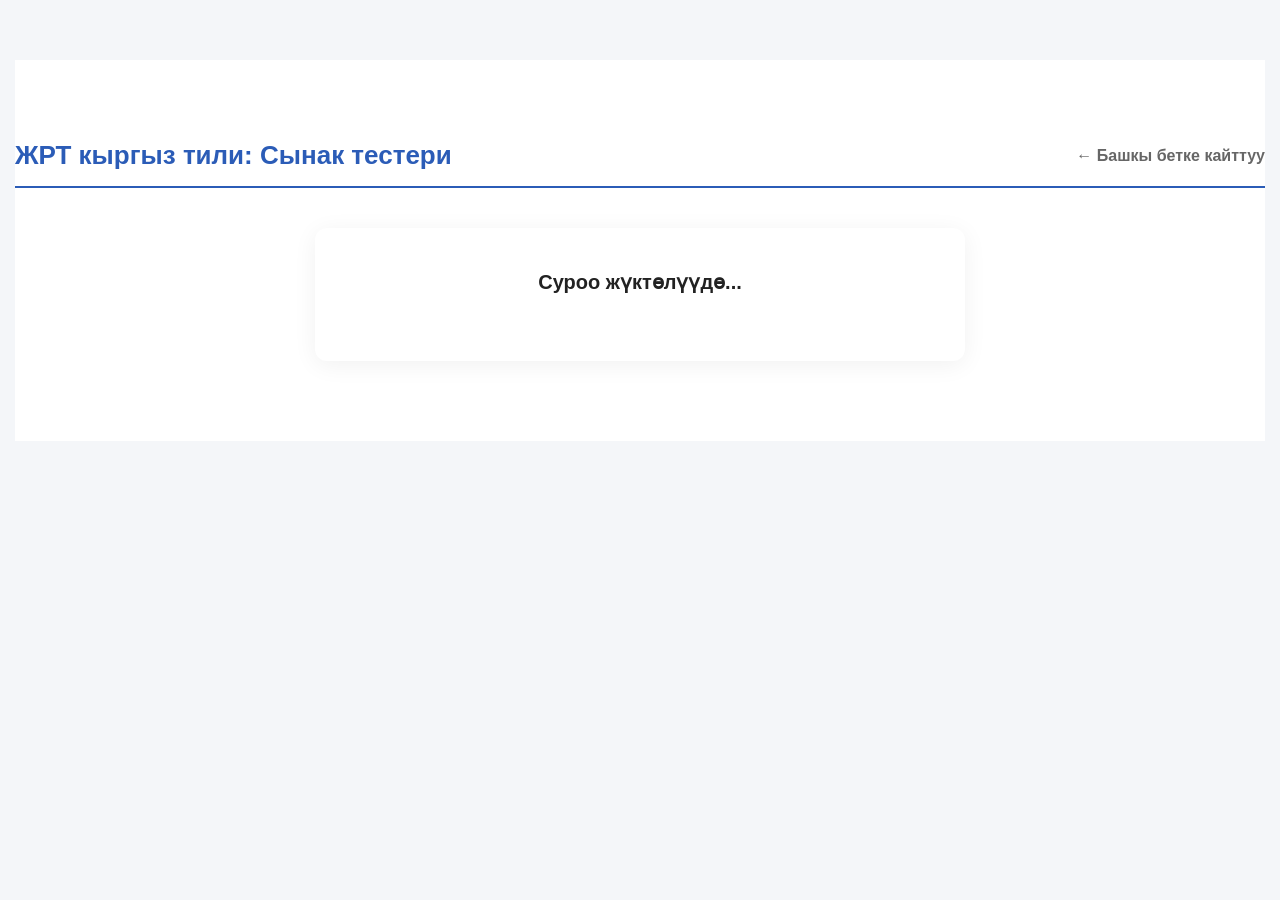
==== synamyk.html @ 16656dd0 "third commit" ====
<!DOCTYPE html>
<html lang="en">
<head>
    <meta charset="UTF-8">
    <meta name="viewport" content="width=device-width, initial-scale=1.0">
    <title>Synamyk</title>
    <link rel="stylesheet" href="./styles.css/index.css">
    <link rel="stylesheet" href="./styles.css/synamyk.css">
</head>
<body>
    <main class="test-page">
        <div class="container">
            <div class="synamyk__content">
                
                <div class="test-header">
                    <h1 class="test-title">ЖРТ кыргыз тили: Сынак тестери</h1>
                    <a href="index.html" class="back-link">← Башкы бетке кайттуу</a>
                </div>

                <div class="test-card">
                    <div id="test-image-container" class="test-card__image-box hidden"></div>
                    
                    <div id="test-question" class="test-card__question">Суроо жүктөлүүдө...</div>
                    
                    <div id="test-options" class="test-card__options">
                    </div>
                    
                    <div id="test-result" class="test-card__result hidden"></div>
                    <button id="next-btn" class="test-card__next-btn hidden">Кийинки суроо</button>
                </div>

            </div>
        </div>
    </main>

    <script src="./script.js"></script>
</body>
</html>
---- styles.css/index.css ----
@import url(./reset.css);
@import url(./global.css);
@import url(./root.css);
@import url(./style.css);
@import url(./adaptive.css);
---- styles.css/synamyk.css ----
.test-page { 
    padding: 60px 0; 
    background-color: #f4f6f9; 
    min-height: 100vh;
    font-family: 'Segoe UI', sans-serif;
}

.test-header { 
    display: flex; 
    justify-content: space-between; 
    align-items: center; 
    margin-bottom: 40px; 
    border-bottom: 2px solid #2b5cb7; 
    padding-bottom: 15px; 
}
.test-title { 
    color: #2b5cb7; 
    font-size: 26px; 
    font-weight: 700; 
}
.back-link { 
    color: #666; 
    text-decoration: none; 
    font-weight: 600; 
    transition: color 0.3s ease; 
}
.back-link:hover { 
    color: #2b5cb7; 
}

.test-card {
    background: #ffffff;
    max-width: 650px;
    margin: 0 auto;
    padding: 40px 30px;
    border-radius: 12px;
    box-shadow: 0 4px 25px rgba(0,0,0,0.06);
}

.test-card__image-box { margin-bottom: 25px; text-align: center; }
.test-card__img-question { max-width: 100%; border-radius: 6px; box-shadow: 0 2px 10px rgba(0,0,0,0.1); }
.test-card__question { font-size: 20px; font-weight: 600; margin-bottom: 25px; color: #222; line-height: 1.4; }
.test-card__options { display: flex; flex-direction: column; gap: 12px; }

.test-card__option-btn {
    padding: 16px 20px;
    font-size: 16px;
    background: #ffffff;
    border: 2px solid #eef0f3;
    border-radius: 8px;
    cursor: pointer;
    text-align: left;
    color: #222;
    
    transition: background-color 0.25s ease, border-color 0.25s ease, transform 0.1s ease;
}

.test-card__option-btn:hover:not([disabled]) { 
    border-color: #2b5cb7; 
    background-color: #f8faff;
}

.test-card__option-btn:active:not([disabled]) {
    transform: scale(0.98);
}

.test-card__option-btn--correct { 
    background-color: #d4edda !important; 
    border-color: #c3e6cb !important; 
    color: #155724 !important; 
    font-weight: 600; 
}
.test-card__option-btn--wrong { 
    background-color: #f8d7da !important; 
    border-color: #f5c6cb !important; 
    color: #721c24 !important; 
}

.test-card__next-btn {
    margin-top: 30px;
    width: 100%;
    padding: 14px;
    background: #2b5cb7;
    color: white;
    border: none;
    border-radius: 8px;
    font-size: 16px;
    font-weight: 600;
    cursor: pointer;
    transition: background-color 0.3s ease;
}
.test-card__next-btn:hover { background: #1e448a; }

.test-card__report { margin-top: 25px; display: flex; flex-direction: column; gap: 15px; }
.test-card__report-item { padding: 15px; border-radius: 8px; border-left: 5px solid; }
.report-correct { background: #e6f4ea; border-color: #34a853; color: #137333; }
.report-wrong { background: #fce8e6; border-color: #ea4335; color: #c5221f; }
.test-card__report-item p { margin-bottom: 5px; font-size: 15px; }
.badge { display: inline-block; padding: 2px 8px; background: rgba(0,0,0,0.08); border-radius: 4px; font-weight: 600; }
.badge--success { background: #34a853; color: white; }
.hidden { display: none !important; }
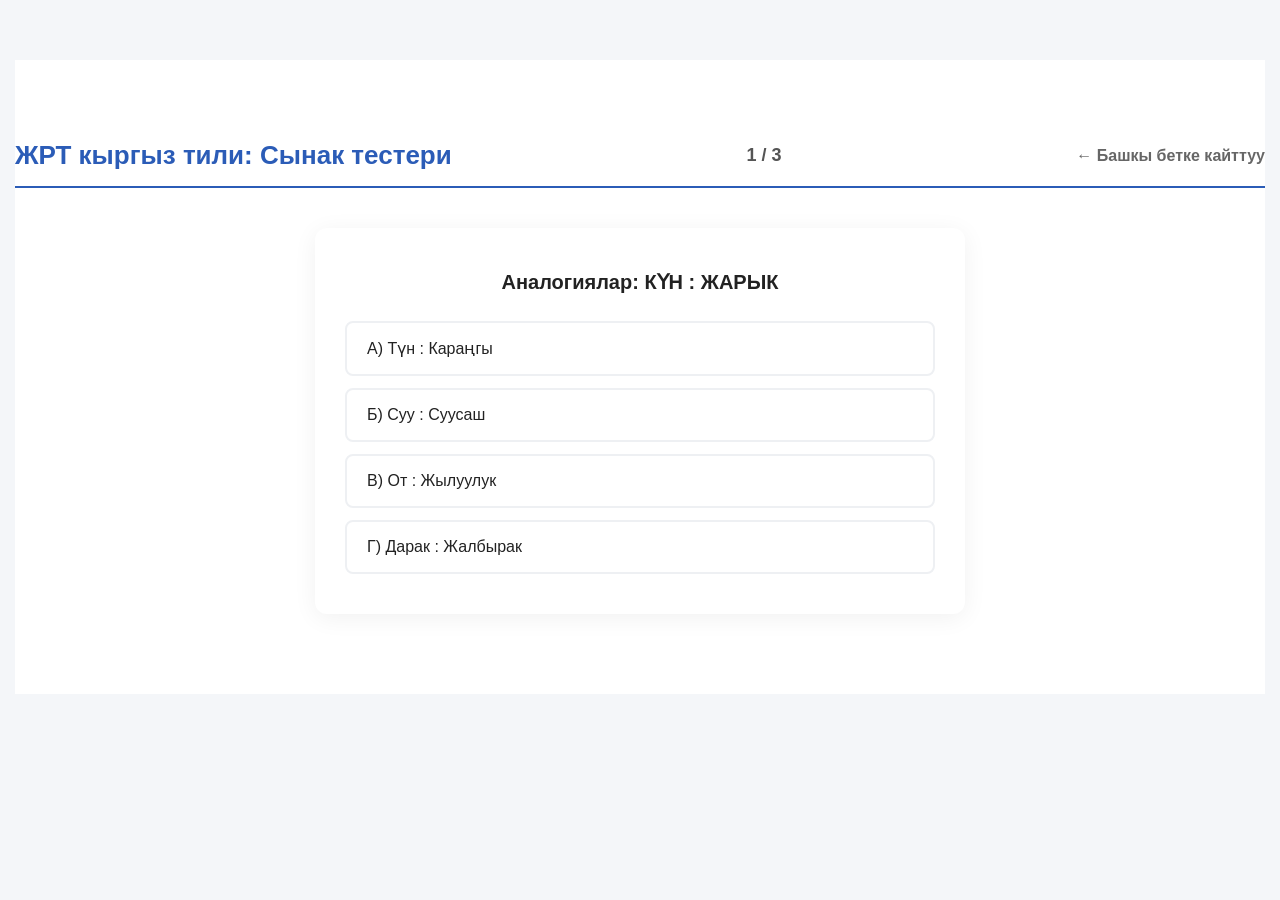
==== commit d0509540: "fourth commit" ====
--- a/synamyk.html
+++ b/synamyk.html
@@ -9,11 +9,14 @@
 </head>
 <body>
     <main class="test-page">
+        <!-- ==================== -->
         <div class="container">
+
             <div class="synamyk__content">
-                
+
                 <div class="test-header">
                     <h1 class="test-title">ЖРТ кыргыз тили: Сынак тестери</h1>
+                    <div class="test-progress"><span id="current-num">1</span> / <span id="total-num">0</span></div>
                     <a href="index.html" class="back-link">← Башкы бетке кайттуу</a>
                 </div>
 
@@ -22,14 +25,19 @@
                     
                     <div id="test-question" class="test-card__question">Суроо жүктөлүүдө...</div>
                     
-                    <div id="test-options" class="test-card__options">
+                    <div id="test-options" class="test-card__options"></div>
+                    
+                    <!-- Добавили кнопку WhatsApp внутрь блока результатов -->
+                    <div id="test-result" class="test-card__result hidden">
+                        <h2 id="result-score"></h2>
+                        <button id="whatsapp-btn" class="test-card__whatsapp-btn">Жыйынтыкты мугалимге жөнөтүү (WhatsApp)</button>
                     </div>
                     
-                    <div id="test-result" class="test-card__result hidden"></div>
                     <button id="next-btn" class="test-card__next-btn hidden">Кийинки суроо</button>
                 </div>
 
             </div>
+
         </div>
     </main>
 
--- a/styles.css/synamyk.css
+++ b/styles.css/synamyk.css
@@ -13,17 +13,26 @@
     border-bottom: 2px solid #2b5cb7; 
     padding-bottom: 15px; 
 }
+
 .test-title { 
     color: #2b5cb7; 
     font-size: 26px; 
     font-weight: 700; 
 }
+
+.test-progress {
+    font-size: 18px;
+    font-weight: 600;
+    color: #555;
+}
+
 .back-link { 
     color: #666; 
     text-decoration: none; 
     font-weight: 600; 
     transition: color 0.3s ease; 
 }
+
 .back-link:hover { 
     color: #2b5cb7; 
 }
@@ -37,12 +46,35 @@
     box-shadow: 0 4px 25px rgba(0,0,0,0.06);
 }
 
-.test-card__image-box { margin-bottom: 25px; text-align: center; }
-.test-card__img-question { max-width: 100%; border-radius: 6px; box-shadow: 0 2px 10px rgba(0,0,0,0.1); }
-.test-card__question { font-size: 20px; font-weight: 600; margin-bottom: 25px; color: #222; line-height: 1.4; }
-.test-card__options { display: flex; flex-direction: column; gap: 12px; }
+.test-card__image-box { 
+    margin-bottom: 25px; 
+    text-align: center; 
+}
 
+.test-card__img-question { 
+    max-width: 100%; 
+    border-radius: 6px; 
+    box-shadow: 0 2px 10px rgba(0,0,0,0.1); 
+}
+
+.test-card__question { 
+    font-size: 20px; 
+    font-weight: 600; 
+    margin-bottom: 25px; 
+    color: #222; 
+    line-height: 1.4; 
+}
+
+.test-card__options { 
+    display: flex; 
+    flex-direction: column; 
+    gap: 12px; 
+}
+
+/* Кнопки вариантов ответов */
 .test-card__option-btn {
+    display: block;
+    width: 100%;
     padding: 16px 20px;
     font-size: 16px;
     background: #ffffff;
@@ -51,7 +83,6 @@
     cursor: pointer;
     text-align: left;
     color: #222;
-    
     transition: background-color 0.25s ease, border-color 0.25s ease, transform 0.1s ease;
 }
 
@@ -64,18 +95,29 @@
     transform: scale(0.98);
 }
 
+/* Выбранный учеником ответ */
+.test-card__option-btn.selected {
+    background-color: #e3f2fd;
+    border-color: #2b5cb7;
+    color: #0d47a1;
+    font-weight: 600;
+}
+
+/* Стили подсветки при мгновенной проверке (если понадобятся) */
 .test-card__option-btn--correct { 
     background-color: #d4edda !important; 
     border-color: #c3e6cb !important; 
     color: #155724 !important; 
     font-weight: 600; 
 }
+
 .test-card__option-btn--wrong { 
     background-color: #f8d7da !important; 
     border-color: #f5c6cb !important; 
     color: #721c24 !important; 
 }
 
+/* Кнопки управления */
 .test-card__next-btn {
     margin-top: 30px;
     width: 100%;
@@ -89,13 +131,31 @@
     cursor: pointer;
     transition: background-color 0.3s ease;
 }
-.test-card__next-btn:hover { background: #1e448a; }
 
-.test-card__report { margin-top: 25px; display: flex; flex-direction: column; gap: 15px; }
-.test-card__report-item { padding: 15px; border-radius: 8px; border-left: 5px solid; }
-.report-correct { background: #e6f4ea; border-color: #34a853; color: #137333; }
-.report-wrong { background: #fce8e6; border-color: #ea4335; color: #c5221f; }
-.test-card__report-item p { margin-bottom: 5px; font-size: 15px; }
-.badge { display: inline-block; padding: 2px 8px; background: rgba(0,0,0,0.08); border-radius: 4px; font-weight: 600; }
-.badge--success { background: #34a853; color: white; }
-.hidden { display: none !important; }
+.test-card__next-btn:hover { 
+    background: #1e448a; 
+}
+
+/* Кнопка WhatsApp */
+.test-card__whatsapp-btn {
+    margin-top: 20px;
+    width: 100%;
+    padding: 14px;
+    background-color: #25D366;
+    color: white;
+    border: none;
+    border-radius: 8px;
+    font-size: 16px;
+    font-weight: 600;
+    cursor: pointer;
+    transition: background-color 0.3s ease;
+}
+
+.test-card__whatsapp-btn:hover {
+    background-color: #128C7E;
+}
+
+/* Скрытые элементы */
+.hidden { 
+    display: none !important; 
+}
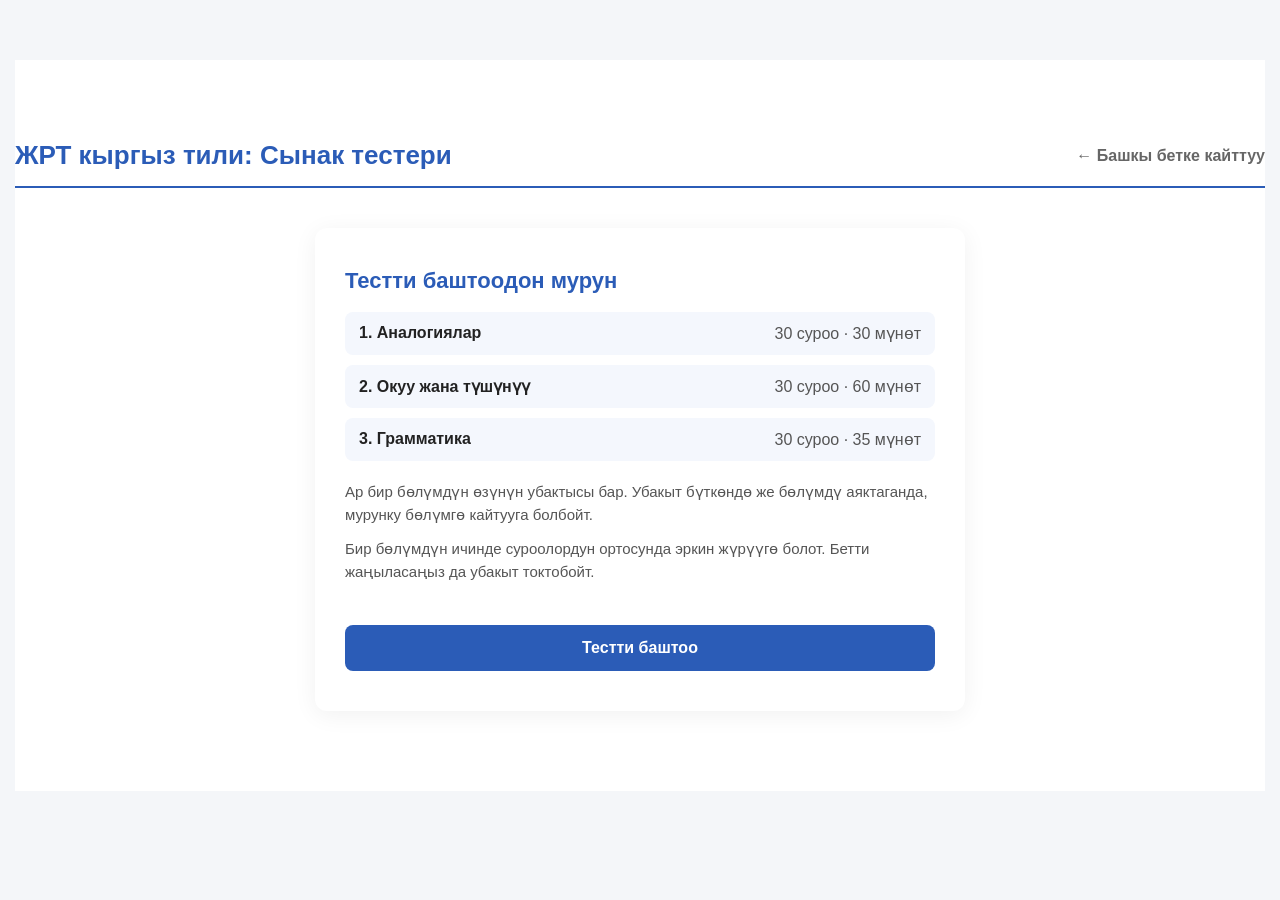
==== commit 7d5d3fd0: "create logic test" ====
--- a/synamyk.html
+++ b/synamyk.html
@@ -1,5 +1,5 @@
 <!DOCTYPE html>
-<html lang="en">
+<html lang="ky">
 <head>
     <meta charset="UTF-8">
     <meta name="viewport" content="width=device-width, initial-scale=1.0">
@@ -9,31 +9,68 @@
 </head>
 <body>
     <main class="test-page">
-        <!-- ==================== -->
         <div class="container">
 
             <div class="synamyk__content">
 
                 <div class="test-header">
                     <h1 class="test-title">ЖРТ кыргыз тили: Сынак тестери</h1>
-                    <div class="test-progress"><span id="current-num">1</span> / <span id="total-num">0</span></div>
+                    <div class="test-progress hidden"><span id="current-num">1</span> / <span id="total-num">0</span></div>
                     <a href="index.html" class="back-link">← Башкы бетке кайттуу</a>
                 </div>
 
                 <div class="test-card">
-                    <div id="test-image-container" class="test-card__image-box hidden"></div>
-                    
-                    <div id="test-question" class="test-card__question">Суроо жүктөлүүдө...</div>
-                    
-                    <div id="test-options" class="test-card__options"></div>
-                    
-                    <!-- Добавили кнопку WhatsApp внутрь блока результатов -->
+
+                    <!-- 1. Старт: правила и список разделов -->
+                    <div id="test-start" class="test-start">
+                        <h2 class="test-start__title">Тестти баштоодон мурун</h2>
+                        <ul id="test-start-info" class="test-start__list"></ul>
+                        <p class="test-start__note">Ар бир бөлүмдүн өзүнүн убактысы бар. Убакыт бүткөндө же бөлүмдү аяктаганда, мурунку бөлүмгө кайтууга болбойт.</p>
+                        <p class="test-start__note">Бир бөлүмдүн ичинде суроолордун ортосунда эркин жүрүүгө болот. Бетти жаңыласаңыз да убакыт токтобойт.</p>
+                        <button id="start-btn" class="test-card__next-btn" type="button">Тестти баштоо</button>
+                    </div>
+
+                    <!-- 2. Вопросы -->
+                    <div id="test-body" class="hidden">
+                        <div id="test-bar" class="test-bar">
+                            <div id="section-name" class="test-bar__section"></div>
+                            <div id="test-timer" class="test-bar__timer">00:00</div>
+                        </div>
+
+                        <div id="test-image-container" class="test-card__image-box hidden"></div>
+
+                        <div id="test-passage" class="test-card__passage hidden"></div>
+
+                        <div id="test-question" class="test-card__question">Суроо жүктөлүүдө...</div>
+
+                        <div id="test-options" class="test-card__options"></div>
+
+                        <div class="test-card__actions">
+                            <button id="prev-btn" class="test-card__prev-btn" type="button">← Мурунку</button>
+                            <button id="next-btn" class="test-card__next-btn" type="button">Кийинки →</button>
+                        </div>
+
+                        <div id="test-nav" class="test-nav"></div>
+
+                        <button id="finish-section-btn" class="test-card__finish-btn" type="button">Бөлүмдү аяктоо</button>
+                    </div>
+
+                    <!-- 3. Между разделами -->
+                    <div id="test-break" class="test-break hidden">
+                        <h2 id="break-title" class="test-break__title"></h2>
+                        <p id="break-text" class="test-start__note"></p>
+                        <p id="break-next" class="test-start__note"></p>
+                        <button id="break-btn" class="test-card__next-btn" type="button"></button>
+                    </div>
+
+                    <!-- 4. Результат -->
                     <div id="test-result" class="test-card__result hidden">
                         <h2 id="result-score"></h2>
-                        <button id="whatsapp-btn" class="test-card__whatsapp-btn">Жыйынтыкты мугалимге жөнөтүү (WhatsApp)</button>
+                        <div id="result-details" class="test-result__details"></div>
+                        <button id="whatsapp-btn" class="test-card__whatsapp-btn" type="button">Жыйынтыкты мугалимге жөнөтүү (WhatsApp)</button>
+                        <button id="restart-btn" class="test-card__restart-btn" type="button">Кайра баштоо</button>
                     </div>
-                    
-                    <button id="next-btn" class="test-card__next-btn hidden">Кийинки суроо</button>
+
                 </div>
 
             </div>
@@ -41,6 +78,7 @@
         </div>
     </main>
 
+    <script src="./questions.js"></script>
     <script src="./script.js"></script>
 </body>
-</html>+</html>
--- a/styles.css/synamyk.css
+++ b/styles.css/synamyk.css
@@ -63,6 +63,7 @@
     margin-bottom: 25px; 
     color: #222; 
     line-height: 1.4; 
+    white-space: pre-line;
 }
 
 .test-card__options { 
@@ -159,3 +160,242 @@
 .hidden { 
     display: none !important; 
 }
+
+
+/* =====================================================================
+   НОВОЕ: разделы, таймер, навигация по вопросам
+   ===================================================================== */
+
+/* ---------- Экран старта и экран между разделами ---------- */
+.test-start__title,
+.test-break__title {
+    font-size: 22px;
+    color: #2b5cb7;
+    margin-bottom: 18px;
+}
+
+.test-start__list {
+    display: flex;
+    flex-direction: column;
+    gap: 10px;
+    margin-bottom: 20px;
+}
+
+.test-start__list li {
+    display: flex;
+    justify-content: space-between;
+    gap: 12px;
+    padding: 12px 14px;
+    background: #f4f7fd;
+    border-radius: 8px;
+    font-weight: 600;
+    color: #222;
+}
+
+.test-start__list li span:last-child {
+    color: #555;
+    font-weight: 500;
+    white-space: nowrap;
+}
+
+.test-start__note {
+    color: #555;
+    line-height: 1.5;
+    font-size: 15px;
+    margin-bottom: 12px;
+}
+
+/* ---------- Панель: раздел + таймер (прилипает при прокрутке) ---------- */
+.test-bar {
+    position: sticky;
+    top: 0;
+    z-index: 5;
+    display: flex;
+    justify-content: space-between;
+    align-items: center;
+    gap: 12px;
+    margin-bottom: 22px;
+    padding: 10px 0 14px;
+    background: #ffffff;
+    border-bottom: 1px solid #eef0f3;
+}
+
+.test-bar__section {
+    font-weight: 700;
+    font-size: 16px;
+    color: #2b5cb7;
+}
+
+.test-bar__timer {
+    min-width: 96px;
+    padding: 6px 14px;
+    text-align: center;
+    font-size: 22px;
+    font-weight: 700;
+    font-variant-numeric: tabular-nums;
+    color: #222;
+    background: #f4f7fd;
+    border-radius: 8px;
+    transition: background-color 0.3s ease, color 0.3s ease;
+}
+
+.test-bar__timer--warning {
+    background: #fff4d6;
+    color: #8a5a00;
+}
+
+.test-bar__timer--danger {
+    background: #fde2e2;
+    color: #b3261e;
+}
+
+/* ---------- Текст для чтения ---------- */
+.test-card__passage {
+    margin-bottom: 20px;
+    padding: 16px 18px;
+    background: #f8faff;
+    border-left: 4px solid #2b5cb7;
+    border-radius: 6px;
+    font-size: 16px;
+    line-height: 1.6;
+    color: #222;
+    white-space: pre-line;
+}
+
+/* ---------- Кнопки «назад / вперёд» ---------- */
+.test-card__actions {
+    display: flex;
+    gap: 12px;
+    margin-top: 26px;
+}
+
+.test-card__actions .test-card__next-btn {
+    margin-top: 0;
+    flex: 1;
+}
+
+.test-card__prev-btn,
+.test-card__restart-btn {
+    padding: 14px;
+    background: #ffffff;
+    color: #2b5cb7;
+    border: 2px solid #2b5cb7;
+    border-radius: 8px;
+    font-size: 16px;
+    font-weight: 600;
+    cursor: pointer;
+    transition: background-color 0.3s ease;
+}
+
+.test-card__prev-btn {
+    flex: 1;
+}
+
+.test-card__restart-btn {
+    margin-top: 12px;
+    width: 100%;
+}
+
+.test-card__prev-btn:hover:not(:disabled),
+.test-card__restart-btn:hover {
+    background: #f0f5ff;
+}
+
+.test-card__prev-btn:disabled,
+.test-card__next-btn:disabled {
+    opacity: 0.4;
+    cursor: not-allowed;
+}
+
+/* ---------- Сетка номеров вопросов ---------- */
+.test-nav {
+    display: grid;
+    grid-template-columns: repeat(auto-fill, minmax(40px, 1fr));
+    gap: 8px;
+    margin-top: 24px;
+}
+
+.test-nav__btn {
+    height: 40px;
+    background: #ffffff;
+    border: 2px solid #eef0f3;
+    border-radius: 8px;
+    font-size: 14px;
+    font-weight: 600;
+    color: #444;
+    cursor: pointer;
+    transition: background-color 0.2s ease, border-color 0.2s ease;
+}
+
+.test-nav__btn:hover {
+    border-color: #2b5cb7;
+}
+
+.test-nav__btn--answered {
+    background: #e3f2fd;
+    border-color: #9ec1f0;
+    color: #0d47a1;
+}
+
+.test-nav__btn--current {
+    background: #2b5cb7;
+    border-color: #2b5cb7;
+    color: #ffffff;
+}
+
+/* ---------- Завершить раздел ---------- */
+.test-card__finish-btn {
+    margin-top: 20px;
+    width: 100%;
+    padding: 12px;
+    background: transparent;
+    color: #b3261e;
+    border: 2px solid #f1c3c0;
+    border-radius: 8px;
+    font-size: 15px;
+    font-weight: 600;
+    cursor: pointer;
+    transition: background-color 0.3s ease;
+}
+
+.test-card__finish-btn:hover {
+    background: #fdecec;
+}
+
+/* ---------- Результат ---------- */
+.test-card__result h2 {
+    margin-bottom: 18px;
+    font-size: 24px;
+    color: #2b5cb7;
+}
+
+.test-result__details {
+    margin-bottom: 8px;
+}
+
+.test-result__row {
+    display: flex;
+    justify-content: space-between;
+    gap: 12px;
+    margin-bottom: 8px;
+    padding: 12px 14px;
+    background: #f4f7fd;
+    border-radius: 8px;
+    font-weight: 600;
+}
+
+
+/* ---------- Выравнивание и шрифты внутри карточки теста ---------- */
+.test-card {
+    text-align: left;
+}
+
+.test-card button {
+    font-family: inherit;
+}
+
+.test-start__title,
+.test-break__title,
+.test-card__result h2 {
+    text-align: left;
+}
